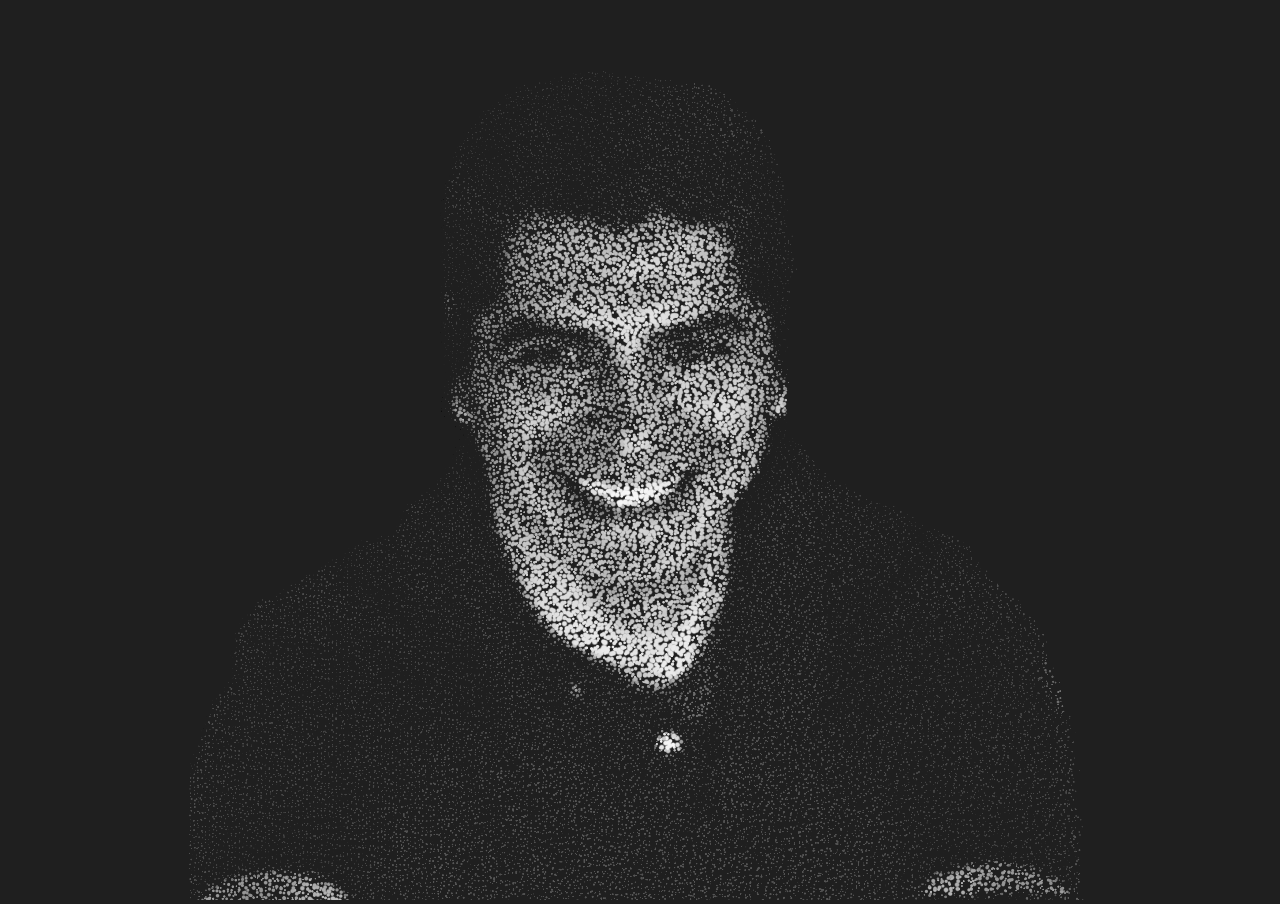
==== ivan/index.html @ c29fc009 "first commit" ====
<!DOCTYPE html>
<html lang="en" class="no-js">
	<head>
		<meta charset="UTF-8" />
		<meta name="viewport" content="width=device-width, initial-scale=1">
		<title>Ivan E. Gastelu Ninanlaya | IGN</title>
		<meta name="description" content="Proactive, responsible, optimistic, creative, punctual, able to lead and work in a team, with absolute disposition, respectful of safety standards." />
		<meta name="keywords" content="PHP, JavaScript, Vue.js, C#, Flutter, Phaser3, MSQL, Firebase, Unity 3D, HTML5, CSS, WebGL, C4D, 3DMax, Adobe Illustrator, Photoshop, XD, Animate, InDesign, Premiere Pro, Affter Effects..." />
		<meta name="author" content="Bruno Imbrizi for Codrops" />
		<link rel="shortcut icon" href="favicon.ico">
		<link rel="stylesheet" type="text/css" href="css/base.css" />
		<link rel="stylesheet" type="text/css" href="css/demo1.css" />
		<script>
			document.documentElement.className="js";
			var supportsCssVars=function(){
			var e,t=document.createElement("style");
			return t.innerHTML="root: { --tmp-var: bold; }",
			document.head.appendChild(t),e=!!(window.CSS&&window.CSS.supports&&window.CSS.supports("font-weight","var(--tmp-var)")),
			t.parentNode.removeChild(t),e};supportsCssVars()||alert("Please view this demo in a modern browser that supports CSS Variables.");
		</script>
	</head>
	<body class="demo-1">
		<main>
			<!-- <div class="frame">
				<div class="frame__title-wrap">
					<h1 class="frame__title">Interactive Particles</h1>
				</div>
				<a class="frame__github" href="https://github.com/brunoimbrizi/interactive-particles">GitHub</a>
				<div class="frame__links">
					<a href="https://tympanus.net/Development/AnimatedMeshLines/">Previous Demo</a>
					<a href="https://tympanus.net/codrops/?p=37503">Article</a>
				</div>
			</div> -->
		</main>
		<div class="container"></div>
	<script type="text/javascript" src="scripts/index.0b2a1343bf15c11488e6.js"></script></body>
</html>
---- ivan/css/base.css ----
article,aside,details,figcaption,figure,footer,header,hgroup,main,nav,section,summary{display:block;}audio,canvas,video{display:inline-block;}audio:not([controls]){display:none;height:0;}[hidden]{display:none;}html{font-family:sans-serif;-ms-text-size-adjust:100%;-webkit-text-size-adjust:100%;}body{margin:0;}a:focus{outline:thin dotted;}a:active,a:hover{outline:0;}h1{font-size:2em;margin:0.67em 0;}abbr[title]{border-bottom:1px dotted;}b,strong{font-weight:bold;}dfn{font-style:italic;}hr{-moz-box-sizing:content-box;box-sizing:content-box;height:0;}mark{background:#ff0;color:#000;}code,kbd,pre,samp{font-family:monospace,serif;font-size:1em;}pre{white-space:pre-wrap;}q{quotes:"\201C" "\201D" "\2018" "\2019";}small{font-size:80%;}sub,sup{font-size:75%;line-height:0;position:relative;vertical-align:baseline;}sup{top:-0.5em;}sub{bottom:-0.25em;}img{border:0;}svg:not(:root){overflow:hidden;}figure{margin:0;}fieldset{border:1px solid #c0c0c0;margin:0 2px;padding:0.35em 0.625em 0.75em;}legend{border:0;padding:0;}button,input,select,textarea{font-family:inherit;font-size:100%;margin:0;}button,input{line-height:normal;}button,select{text-transform:none;}button,html input[type="button"],input[type="reset"],input[type="submit"]{-webkit-appearance:button;cursor:pointer;}button[disabled],html input[disabled]{cursor:default;}input[type="checkbox"],input[type="radio"]{box-sizing:border-box;padding:0;}input[type="search"]{-webkit-appearance:textfield;-moz-box-sizing:content-box;-webkit-box-sizing:content-box;box-sizing:content-box;}input[type="search"]::-webkit-search-cancel-button,input[type="search"]::-webkit-search-decoration{-webkit-appearance:none;}button::-moz-focus-inner,input::-moz-focus-inner{border:0;padding:0;}textarea{overflow:auto;vertical-align:top;}table{border-collapse:collapse;border-spacing:0;}
*,
*::after,
*::before {
	box-sizing: border-box;
}

:root {
	font-size: 16px;
}

body {
	--color-text: #fff;
	--color-bg: #0e0e0f;
	--color-link: #EE9A00;
	--color-link-hover: #8e5c00;
	color: var(--color-text);
	background-color: var(--color-bg);
	font-family: Futura, "futura-pt", Arial, sans-serif;
	-webkit-font-smoothing: antialiased;
	-moz-osx-font-smoothing: grayscale;
}

a {
	text-decoration: none;
	color: var(--color-link);
	outline: none;
}

a:hover,
a:focus {
	color: var(--color-link-hover);
	outline: none;
}

.frame {
	padding: 3rem 5vw;
	text-align: center;
	position: relative;
	z-index: 1000;
}

.frame__title {
	font-size: 1rem;
	margin: 0 0 1rem;
	font-weight: normal;
}

.frame__links {
	display: inline;
}

.frame a {
	text-transform: lowercase;
}

.frame__github,
.frame__links a:not(:last-child),
.frame__demos a:not(:last-child) {
	margin-right: 1rem;
}

.content {
	display: flex;
	flex-direction: column;
	width: 100vw;
	height: calc(100vh - 13rem);
	position: relative;
	justify-content: flex-start;
	align-items: center;
}

@media screen and (min-width: 53em) {
	.frame {
		position: fixed;
		text-align: left;
		z-index: 10000;
		top: 0;
		left: 0;
		display: grid;
		align-content: space-between;
		width: 100%;
		max-width: none;
		height: 100vh;
		padding: 3rem;
		pointer-events: none;
		grid-template-columns: 75% 25%;
		grid-template-rows: auto auto auto;
		grid-template-areas: 'title links'
							'... ...'
							'github demos';
	}
	.frame__title-wrap {
		grid-area: title;
		display: flex;
	}
	.frame__title {
		margin: 0;
	}
	.frame__tagline {
		position: relative;
		margin: 0 0 0 1rem;
		padding: 0 0 0 1rem;
		opacity: 0.5;
	}
	.frame__github {
		grid-area: github;
		justify-self: start;
		margin: 0;
	}
	.frame__links {
		grid-area: links;
		padding: 0;
		justify-self: end;
	}
	.frame a {
		pointer-events: auto;
	}
	.content {
		height: 100vh;
		justify-content: center;
	}
}
---- ivan/css/demo1.css ----
body {
	background-color: #1f1f1f;
	margin: 0;
	overflow: hidden;
	cursor: pointer;
}
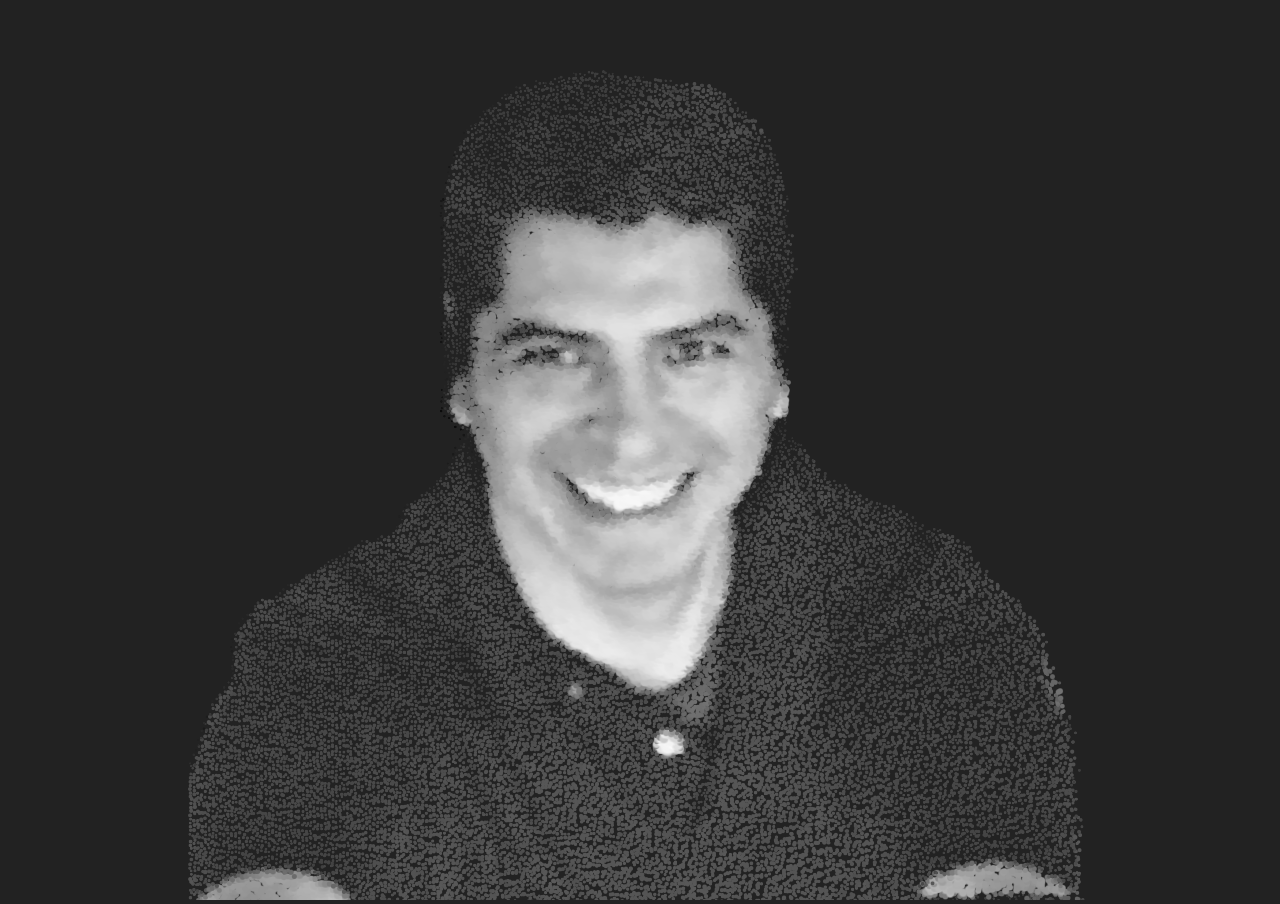
==== commit 79ba0d80: "face" ====
--- a/ivan/index.html
+++ b/ivan/index.html
@@ -33,5 +33,5 @@
 			</div> -->
 		</main>
 		<div class="container"></div>
-	<script type="text/javascript" src="scripts/index.0b2a1343bf15c11488e6.js"></script></body>
+	<script type="text/javascript" src="scripts/index.dd9f2088d9a0edc9210c.js"></script></body>
 </html>--- a/ivan/css/base.css
+++ b/ivan/css/base.css
@@ -1,4 +1,3 @@
-
 article,aside,details,figcaption,figure,footer,header,hgroup,main,nav,section,summary{display:block;}audio,canvas,video{display:inline-block;}audio:not([controls]){display:none;height:0;}[hidden]{display:none;}html{font-family:sans-serif;-ms-text-size-adjust:100%;-webkit-text-size-adjust:100%;}body{margin:0;}a:focus{outline:thin dotted;}a:active,a:hover{outline:0;}h1{font-size:2em;margin:0.67em 0;}abbr[title]{border-bottom:1px dotted;}b,strong{font-weight:bold;}dfn{font-style:italic;}hr{-moz-box-sizing:content-box;box-sizing:content-box;height:0;}mark{background:#ff0;color:#000;}code,kbd,pre,samp{font-family:monospace,serif;font-size:1em;}pre{white-space:pre-wrap;}q{quotes:"\201C" "\201D" "\2018" "\2019";}small{font-size:80%;}sub,sup{font-size:75%;line-height:0;position:relative;vertical-align:baseline;}sup{top:-0.5em;}sub{bottom:-0.25em;}img{border:0;}svg:not(:root){overflow:hidden;}figure{margin:0;}fieldset{border:1px solid #c0c0c0;margin:0 2px;padding:0.35em 0.625em 0.75em;}legend{border:0;padding:0;}button,input,select,textarea{font-family:inherit;font-size:100%;margin:0;}button,input{line-height:normal;}button,select{text-transform:none;}button,html input[type="button"],input[type="reset"],input[type="submit"]{-webkit-appearance:button;cursor:pointer;}button[disabled],html input[disabled]{cursor:default;}input[type="checkbox"],input[type="radio"]{box-sizing:border-box;padding:0;}input[type="search"]{-webkit-appearance:textfield;-moz-box-sizing:content-box;-webkit-box-sizing:content-box;box-sizing:content-box;}input[type="search"]::-webkit-search-cancel-button,input[type="search"]::-webkit-search-decoration{-webkit-appearance:none;}button::-moz-focus-inner,input::-moz-focus-inner{border:0;padding:0;}textarea{overflow:auto;vertical-align:top;}table{border-collapse:collapse;border-spacing:0;}
 *,
 *::after,
--- a/ivan/css/demo1.css
+++ b/ivan/css/demo1.css
@@ -1,5 +1,5 @@
 body {
-	background-color: #1f1f1f;
+	background-color: #222;
 	margin: 0;
 	overflow: hidden;
 	cursor: pointer;
